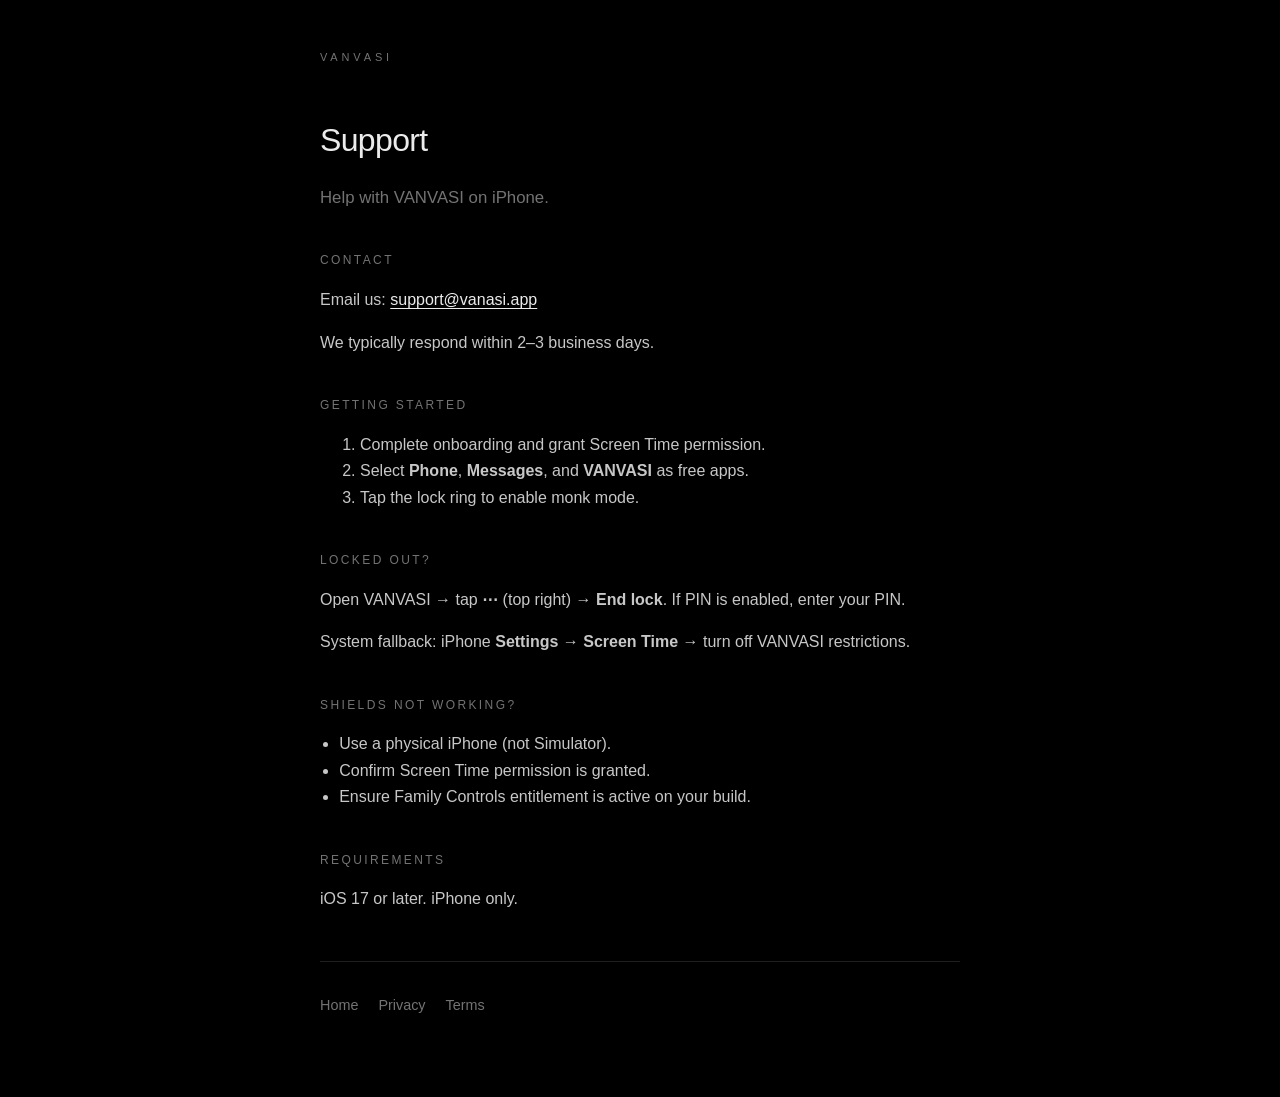
==== docs/support.html @ 1df0dd14 "Add VANVASI app, icon, and GitHub Pages legal site Co-authored-by: Cursor <cursoragent@cursor.com>" ====
<!DOCTYPE html>
<html lang="en">
<head>
  <meta charset="utf-8">
  <meta name="viewport" content="width=device-width, initial-scale=1">
  <title>Support — VANVASI</title>
  <link rel="stylesheet" href="css/site.css">
</head>
<body>
  <div class="wrap">
    <div class="logo"><a href="index.html" style="text-decoration:none;color:inherit">VANVASI</a></div>

    <h1>Support</h1>
    <p class="lead">Help with VANVASI on iPhone.</p>

    <h2>Contact</h2>
    <p>Email us: <a href="mailto:support@vanasi.app">support@vanasi.app</a></p>
    <p>We typically respond within 2–3 business days.</p>

    <h2>Getting started</h2>
    <ol>
      <li>Complete onboarding and grant Screen Time permission.</li>
      <li>Select <strong>Phone</strong>, <strong>Messages</strong>, and <strong>VANVASI</strong> as free apps.</li>
      <li>Tap the lock ring to enable monk mode.</li>
    </ol>

    <h2>Locked out?</h2>
    <p>Open VANVASI → tap <strong>⋯</strong> (top right) → <strong>End lock</strong>. If PIN is enabled, enter your PIN.</p>
    <p>System fallback: iPhone <strong>Settings → Screen Time</strong> → turn off VANVASI restrictions.</p>

    <h2>Shields not working?</h2>
    <ul>
      <li>Use a physical iPhone (not Simulator).</li>
      <li>Confirm Screen Time permission is granted.</li>
      <li>Ensure Family Controls entitlement is active on your build.</li>
    </ul>

    <h2>Requirements</h2>
    <p>iOS 17 or later. iPhone only.</p>

    <nav>
      <a href="index.html">Home</a>
      <a href="privacy.html">Privacy</a>
      <a href="terms.html">Terms</a>
    </nav>
  </div>
</body>
</html>
---- docs/css/site.css ----
:root {
  --bg: #000;
  --text: rgba(255, 255, 255, 0.92);
  --muted: rgba(255, 255, 255, 0.45);
  --border: rgba(255, 255, 255, 0.12);
  --max: 640px;
}

* { box-sizing: border-box; }

body {
  font-family: -apple-system, BlinkMacSystemFont, "SF Pro Text", sans-serif;
  background: var(--bg);
  color: var(--text);
  line-height: 1.65;
  margin: 0;
  padding: 48px 24px 80px;
}

.wrap { max-width: var(--max); margin: 0 auto; }

.logo {
  font-size: 11px;
  letter-spacing: 0.35em;
  text-transform: uppercase;
  color: var(--muted);
  margin-bottom: 48px;
}

h1 {
  font-size: 2rem;
  font-weight: 200;
  margin: 0 0 12px;
  letter-spacing: -0.02em;
}

.lead {
  color: var(--muted);
  font-size: 1.05rem;
  font-weight: 300;
  margin-bottom: 40px;
}

h2 {
  font-size: 0.75rem;
  letter-spacing: 0.2em;
  text-transform: uppercase;
  color: var(--muted);
  font-weight: 500;
  margin: 40px 0 12px;
}

p, li { color: rgba(255, 255, 255, 0.78); font-weight: 300; }

ul { padding-left: 1.2em; }

a {
  color: var(--text);
  text-decoration: underline;
  text-underline-offset: 3px;
}

nav {
  display: flex;
  flex-wrap: wrap;
  gap: 20px;
  margin-top: 48px;
  padding-top: 32px;
  border-top: 1px solid var(--border);
  font-size: 0.9rem;
}

nav a { text-decoration: none; color: var(--muted); }
nav a:hover { color: var(--text); }

.meta { font-size: 0.85rem; color: var(--muted); margin-bottom: 32px; }
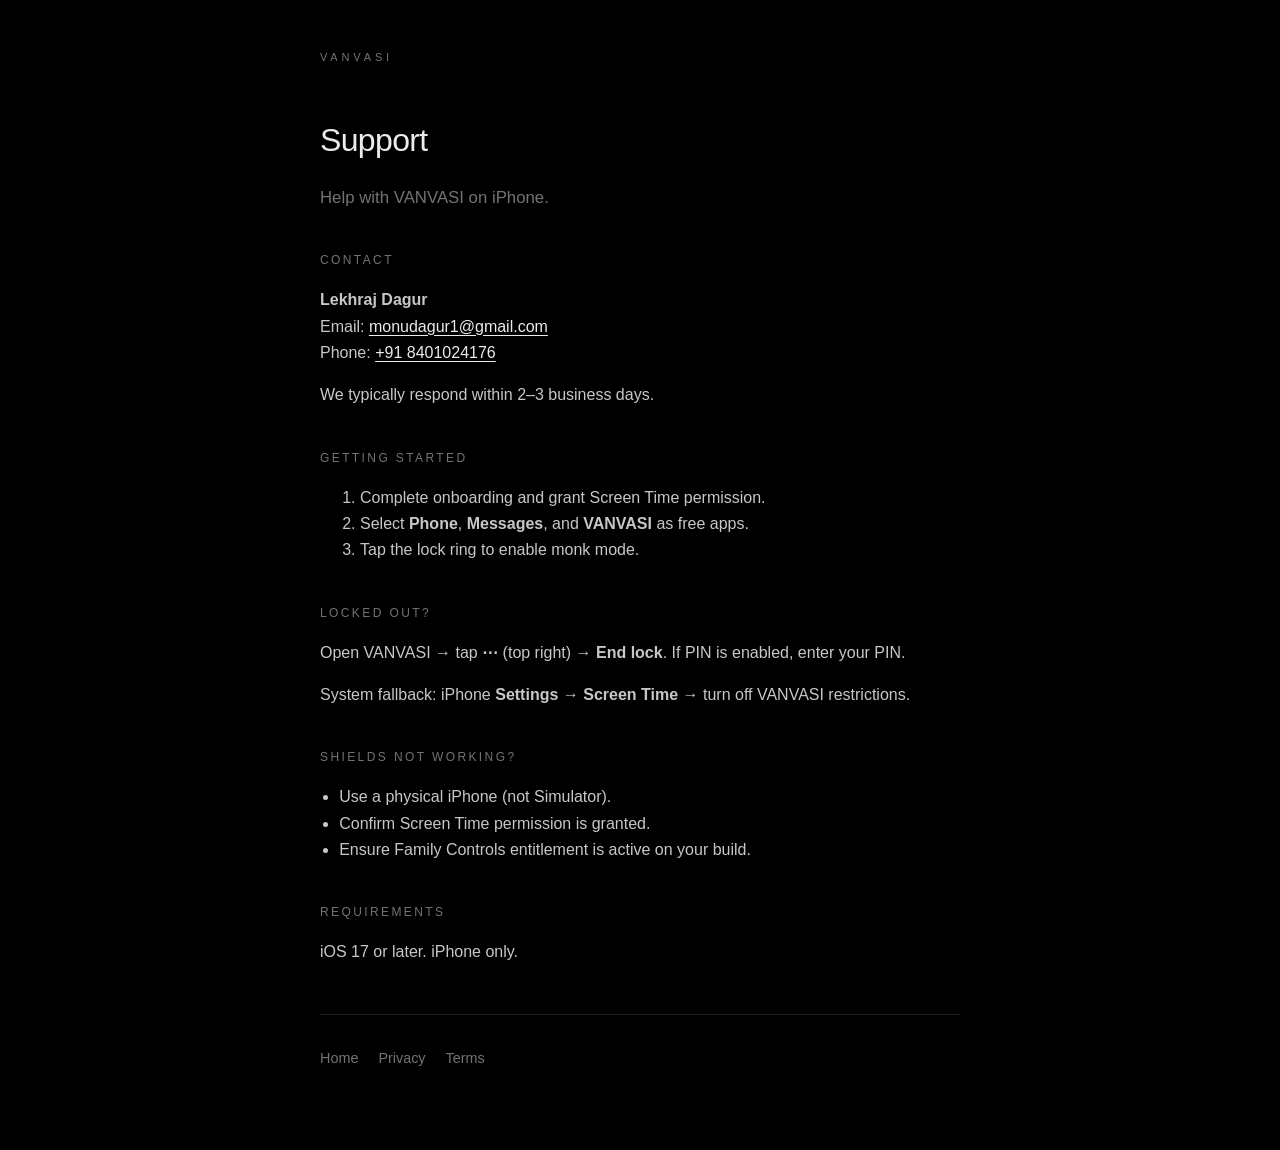
==== commit 0c38b296: "Add savarun.com per-app legal pages and fix Settings row taps. Host VANVASI privacy, terms, and supp" ====
--- a/docs/support.html
+++ b/docs/support.html
@@ -14,7 +14,11 @@
     <p class="lead">Help with VANVASI on iPhone.</p>
 
     <h2>Contact</h2>
-    <p>Email us: <a href="mailto:support@vanasi.app">support@vanasi.app</a></p>
+    <p>
+      <strong>Lekhraj Dagur</strong><br>
+      Email: <a href="mailto:monudagur1@gmail.com">monudagur1@gmail.com</a><br>
+      Phone: <a href="tel:+918401024176">+91 8401024176</a>
+    </p>
     <p>We typically respond within 2–3 business days.</p>
 
     <h2>Getting started</h2>
